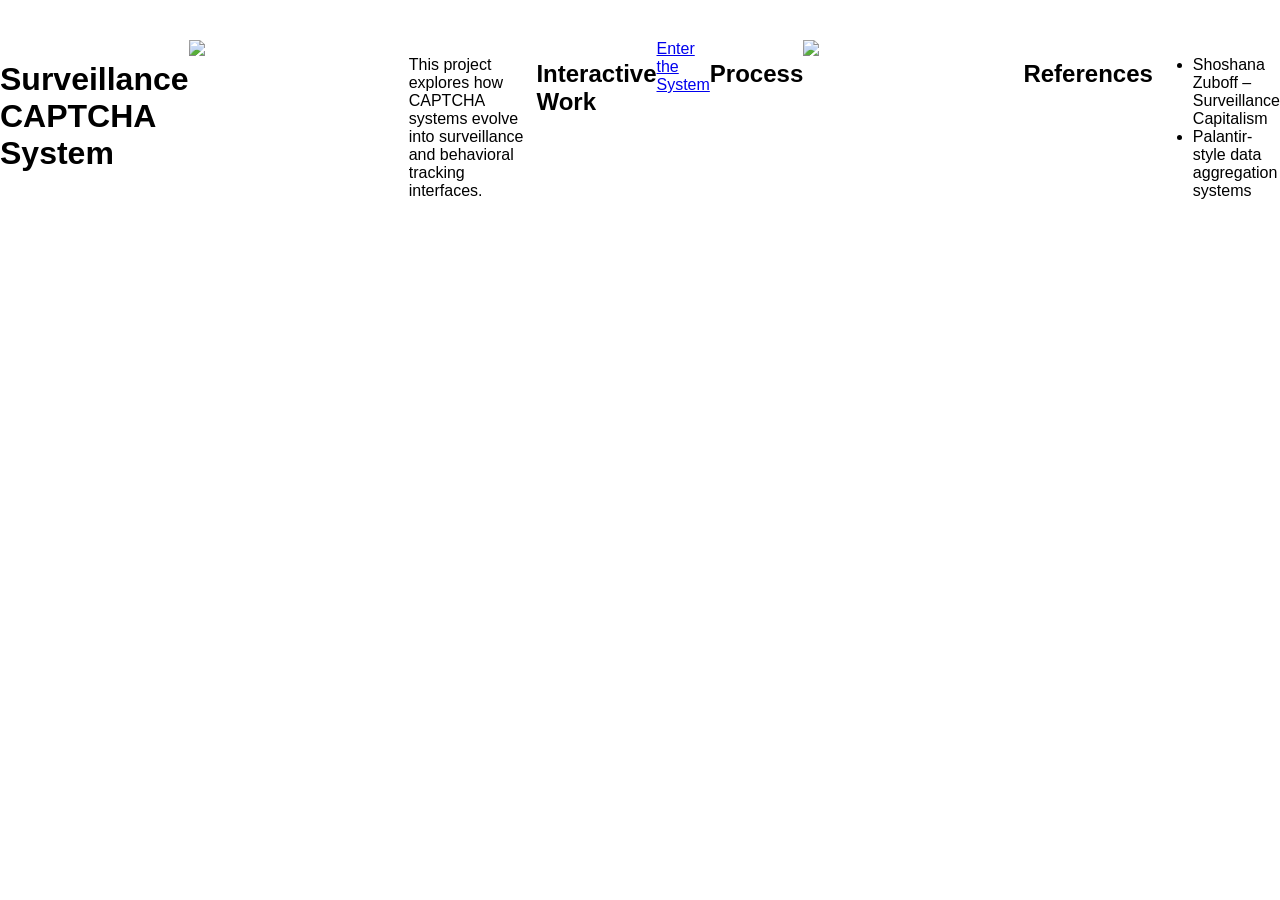
==== index.html @ 86948903 "fix file structure for pages" ====
<!DOCTYPE html>
<html>
<head>
  <title>Surveillance CAPTCHA System</title>
  <link rel="stylesheet" href="style.css">
</head>
<body>

<h1>Surveillance CAPTCHA System</h1>

<img src="images/screenshots/stage4.png" style="width:100%;">

<p>
This project explores how CAPTCHA systems evolve into surveillance and behavioral tracking interfaces.
</p>

<h2>Interactive Work</h2>

<a href="captcha.html">Enter the System</a>

<h2>Process</h2>
<img src="images/screenshots/process.png" style="width:100%;">

<h2>References</h2>
<ul>
<li>Shoshana Zuboff – Surveillance Capitalism</li>
<li>Palantir-style data aggregation systems</li>
</ul>

</body>
</html>
---- style.css ----
body {
  margin: 0;
  font-family: Arial;
  display: flex;
  justify-content: center;
  padding: 40px 0;
}

.captcha-box {
  width: 420px;
  min-height: 500px;
  background: white;
  border: 1px solid #ccc;
  padding: 20px;
}

.title { background:#1a73e8;color:white;padding:15px;margin:-20px -20px 20px; }

.grid { display:grid; grid-template-columns:repeat(3,1fr); gap:4px; }

.tile { aspect-ratio:1/1; background-size:cover; border:2px solid transparent; cursor:pointer; }

.tile.selected { border:2px solid #1a73e8; }

button { margin-top:10px; float:right; }

.hidden { display:none; }

.camera-section { margin-top:20px; text-align:center; }

.end-screen { font-family: monospace; white-space: pre-wrap; }
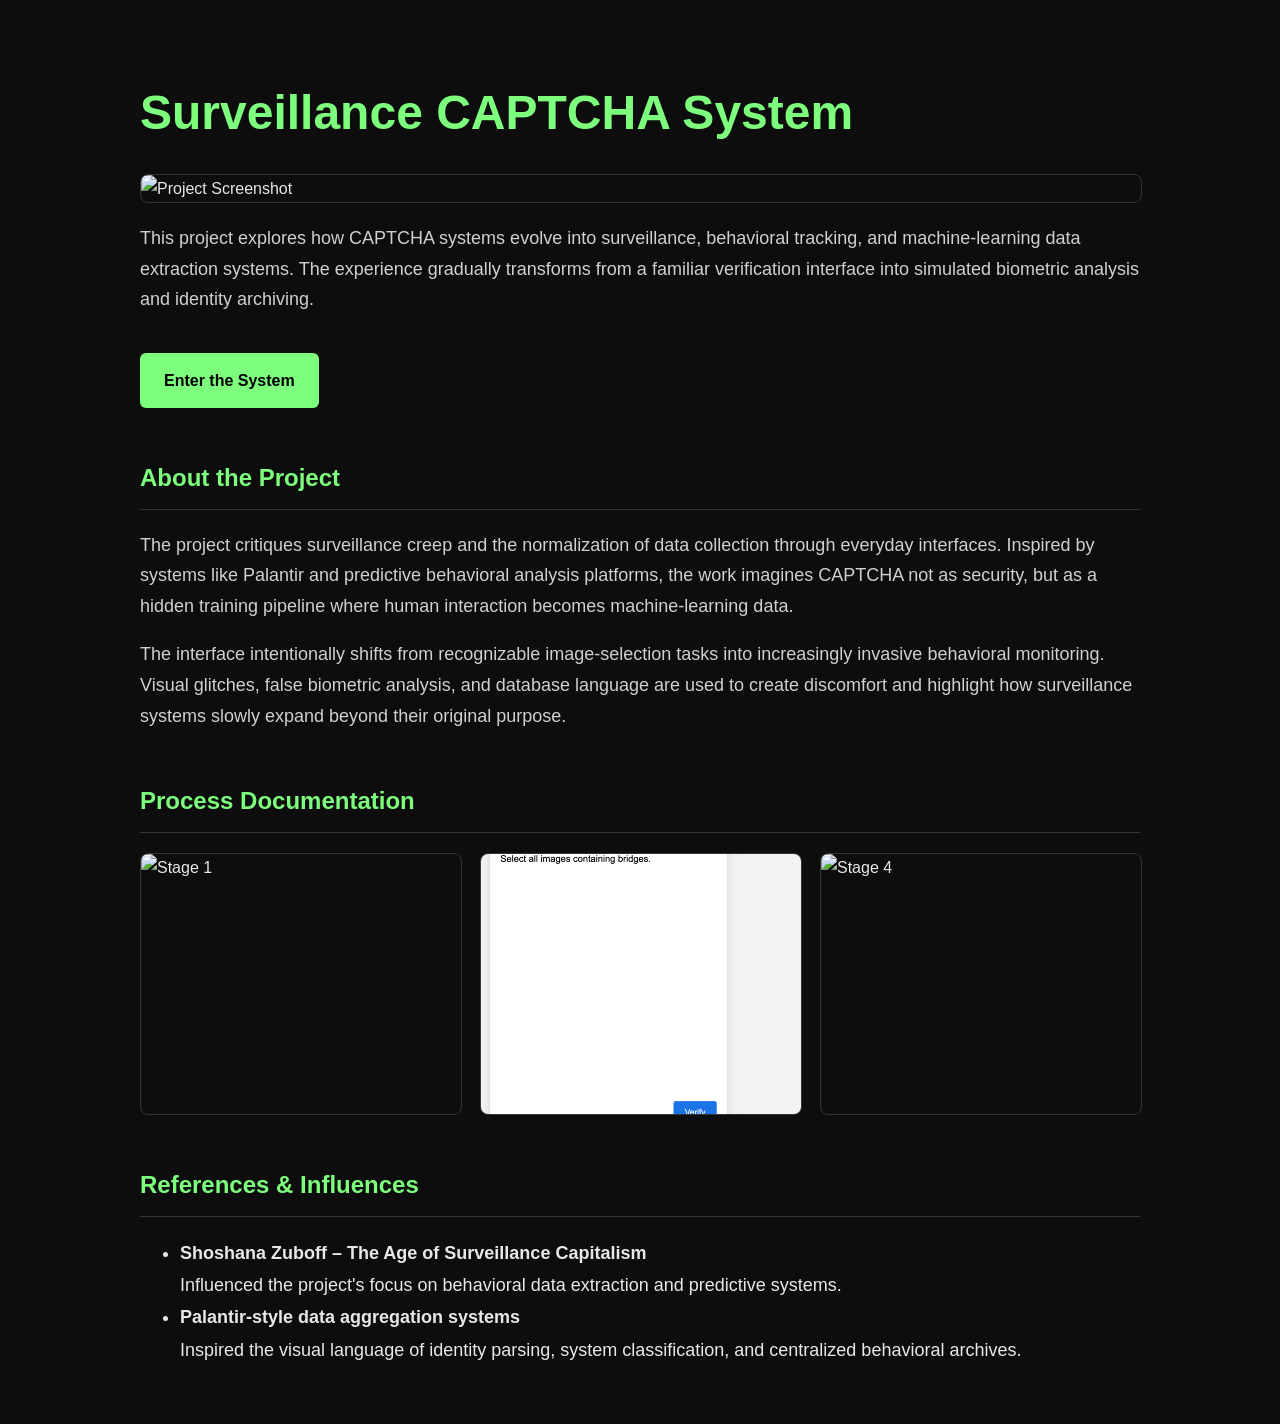
==== commit 283facd2: "Update index.html" ====
--- a/index.html
+++ b/index.html
@@ -1,31 +1,181 @@
+
 <!DOCTYPE html>
-<html>
+<html lang="en">
 <head>
+  <meta charset="UTF-8" />
+  <meta name="viewport" content="width=device-width, initial-scale=1.0" />
   <title>Surveillance CAPTCHA System</title>
-  <link rel="stylesheet" href="style.css">
+
+  <style>
+
+    body {
+      margin: 0;
+      font-family: Arial, Helvetica, sans-serif;
+      background: #0d0d0d;
+      color: #e8e8e8;
+      line-height: 1.7;
+    }
+
+    .container {
+      width: 90%;
+      max-width: 1000px;
+      margin: auto;
+      padding: 40px 0;
+    }
+
+    h1 {
+      font-size: 48px;
+      margin-bottom: 20px;
+      color: #7dff7d;
+    }
+
+    h2 {
+      margin-top: 50px;
+      color: #7dff7d;
+      border-bottom: 1px solid #333;
+      padding-bottom: 10px;
+    }
+
+    p {
+      font-size: 18px;
+      color: #d0d0d0;
+    }
+
+    img {
+      width: 100%;
+      height: auto;
+      display: block;
+      border-radius: 8px;
+      margin-top: 20px;
+      margin-bottom: 20px;
+      border: 1px solid #333;
+    }
+
+    .hero-image {
+      max-height: 650px;
+      object-fit: cover;
+    }
+
+    .button {
+      display: inline-block;
+      margin-top: 20px;
+      padding: 14px 24px;
+      background: #7dff7d;
+      color: black;
+      text-decoration: none;
+      font-weight: bold;
+      border-radius: 6px;
+      transition: 0.2s;
+    }
+
+    .button:hover {
+      opacity: 0.9;
+    }
+
+    .gallery {
+      display: grid;
+      grid-template-columns: repeat(auto-fit, minmax(280px, 1fr));
+      gap: 20px;
+      margin-top: 20px;
+    }
+
+    .gallery img {
+      margin: 0;
+      height: 260px;
+      object-fit: cover;
+    }
+
+    ul {
+      font-size: 18px;
+      line-height: 1.8;
+    }
+
+    @media (max-width: 700px) {
+
+      h1 {
+        font-size: 34px;
+      }
+
+      p,
+      ul {
+        font-size: 16px;
+      }
+
+      .gallery img {
+        height: auto;
+      }
+    }
+
+  </style>
 </head>
 <body>
 
-<h1>Surveillance CAPTCHA System</h1>
+<div class="container">
 
-<img src="images/screenshots/stage4.png" style="width:100%;">
+  <h1>Surveillance CAPTCHA System</h1>
 
-<p>
-This project explores how CAPTCHA systems evolve into surveillance and behavioral tracking interfaces.
-</p>
+  <img
+    src="images/screenshots/stage4.png"
+    alt="Project Screenshot"
+    class="hero-image"
+  >
 
-<h2>Interactive Work</h2>
+  <p>
+    This project explores how CAPTCHA systems evolve into surveillance,
+    behavioral tracking, and machine-learning data extraction systems.
+    The experience gradually transforms from a familiar verification interface
+    into simulated biometric analysis and identity archiving.
+  </p>
 
-<a href="captcha.html">Enter the System</a>
+  <a href="captcha.html" class="button">
+    Enter the System
+  </a>
 
-<h2>Process</h2>
-<img src="images/screenshots/process.png" style="width:100%;">
+  <h2>About the Project</h2>
 
-<h2>References</h2>
-<ul>
-<li>Shoshana Zuboff – Surveillance Capitalism</li>
-<li>Palantir-style data aggregation systems</li>
-</ul>
+  <p>
+    The project critiques surveillance creep and the normalization of data collection
+    through everyday interfaces. Inspired by systems like Palantir and predictive
+    behavioral analysis platforms, the work imagines CAPTCHA not as security,
+    but as a hidden training pipeline where human interaction becomes machine-learning data.
+  </p>
+
+  <p>
+    The interface intentionally shifts from recognizable image-selection tasks into
+    increasingly invasive behavioral monitoring. Visual glitches, false biometric analysis,
+    and database language are used to create discomfort and highlight how surveillance systems
+    slowly expand beyond their original purpose.
+  </p>
+
+  <h2>Process Documentation</h2>
+
+  <div class="gallery">
+
+    <img src="images/screenshots/stage1.png" alt="Stage 1">
+
+    <img src="images/screenshots/process.png" alt="Process">
+
+    <img src="images/screenshots/stage4.png" alt="Stage 4">
+
+  </div>
+
+  <h2>References & Influences</h2>
+
+  <ul>
+    <li>
+      <strong>Shoshana Zuboff – The Age of Surveillance Capitalism</strong><br>
+      Influenced the project's focus on behavioral data extraction and predictive systems.
+    </li>
+
+    <li>
+      <strong>Palantir-style data aggregation systems</strong><br>
+      Inspired the visual language of identity parsing, system classification,
+      and centralized behavioral archives.
+    </li>
+  </ul>
+
+</div>
 
 </body>
 </html>
+
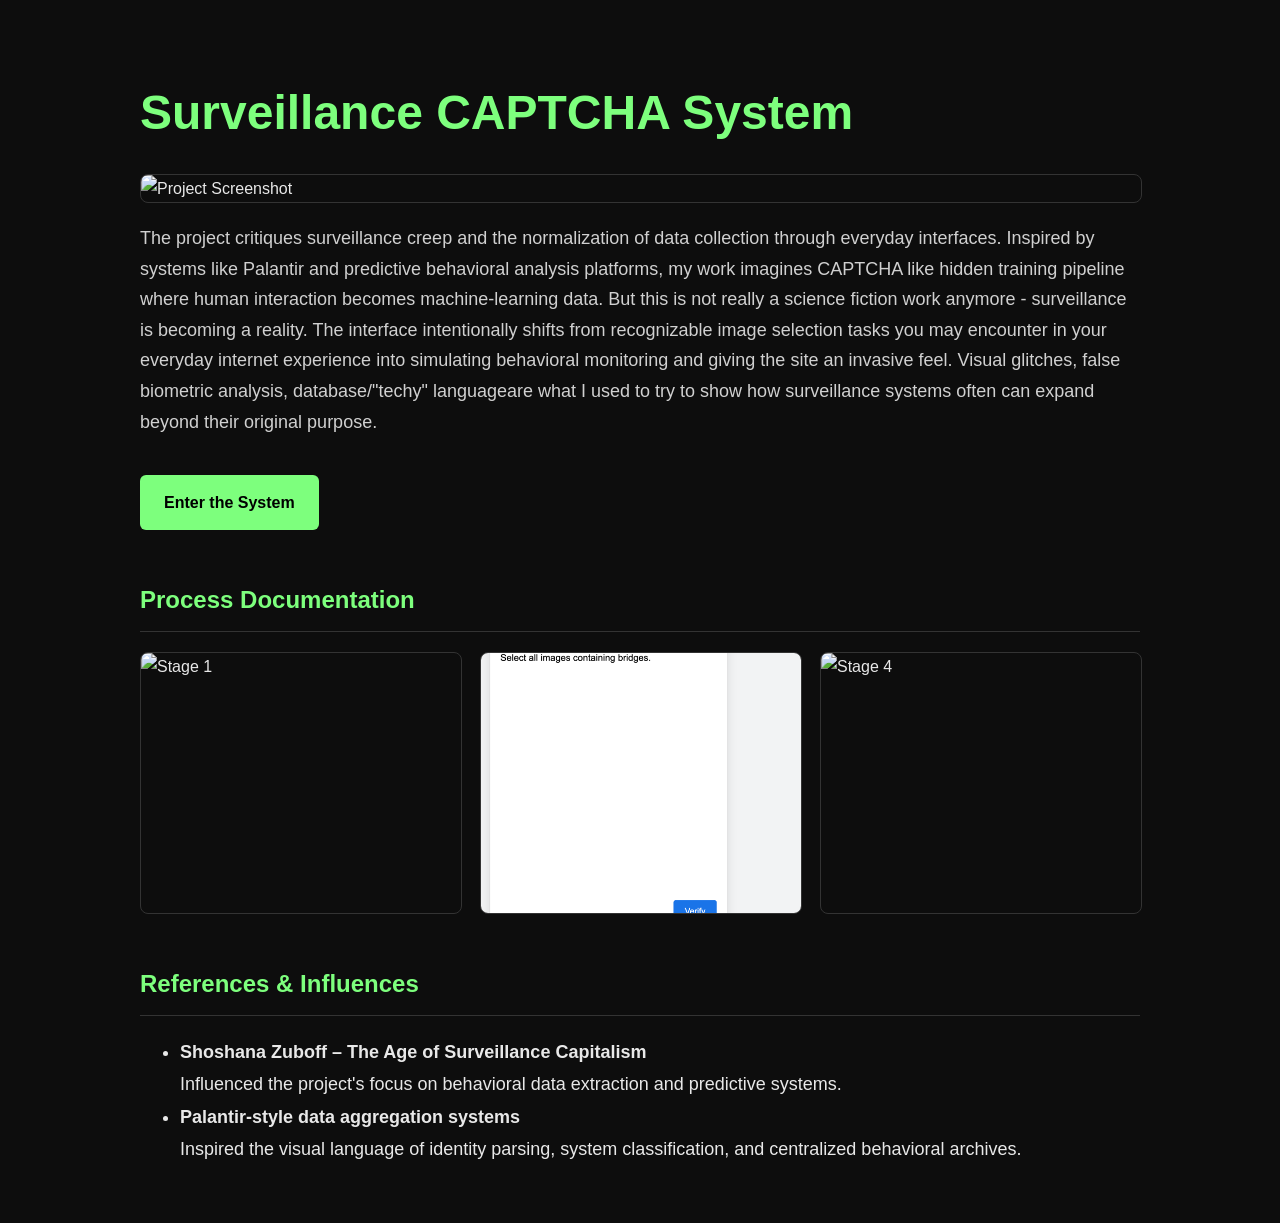
==== commit 383eeb7d: "Update index.html project description text" ====
--- a/index.html
+++ b/index.html
@@ -121,31 +121,19 @@
   >
 
   <p>
-    This project explores how CAPTCHA systems evolve into surveillance,
-    behavioral tracking, and machine-learning data extraction systems.
-    The experience gradually transforms from a familiar verification interface
-    into simulated biometric analysis and identity archiving.
+The project critiques surveillance creep and the normalization of data collection through everyday interfaces. Inspired by systems like Palantir 
+    and predictive behavioral analysis platforms, my work imagines CAPTCHA like hidden training pipeline where 
+    human interaction becomes machine-learning data. But this is not really a science fiction work anymore - surveillance is becoming a reality.
+The interface intentionally shifts from recognizable image selection tasks you may encounter in your everyday internet experience into
+simulating behavioral monitoring and giving the site an invasive feel. Visual glitches, false biometric analysis,
+database/"techy" languageare what I used to try to show how surveillance systems often can expand beyond their original purpose.
   </p>
 
   <a href="captcha.html" class="button">
     Enter the System
   </a>
 
-  <h2>About the Project</h2>
 
-  <p>
-    The project critiques surveillance creep and the normalization of data collection
-    through everyday interfaces. Inspired by systems like Palantir and predictive
-    behavioral analysis platforms, the work imagines CAPTCHA not as security,
-    but as a hidden training pipeline where human interaction becomes machine-learning data.
-  </p>
-
-  <p>
-    The interface intentionally shifts from recognizable image-selection tasks into
-    increasingly invasive behavioral monitoring. Visual glitches, false biometric analysis,
-    and database language are used to create discomfort and highlight how surveillance systems
-    slowly expand beyond their original purpose.
-  </p>
 
   <h2>Process Documentation</h2>
 
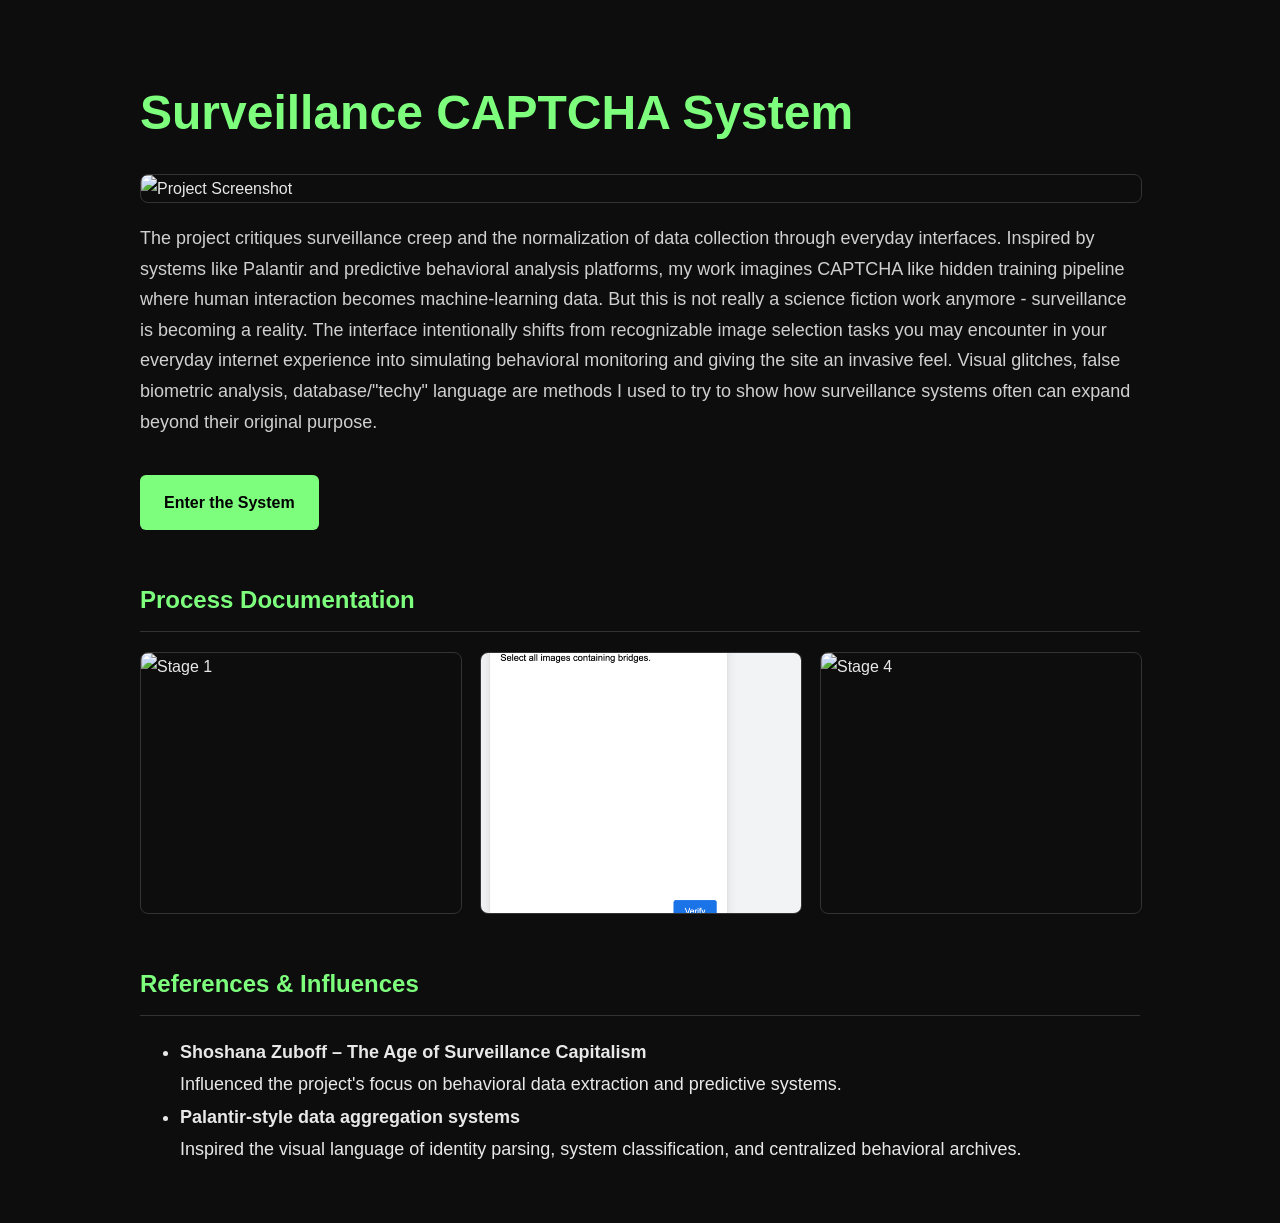
==== commit 561bbfa3: "Update index.html" ====
--- a/index.html
+++ b/index.html
@@ -126,7 +126,7 @@
     human interaction becomes machine-learning data. But this is not really a science fiction work anymore - surveillance is becoming a reality.
 The interface intentionally shifts from recognizable image selection tasks you may encounter in your everyday internet experience into
 simulating behavioral monitoring and giving the site an invasive feel. Visual glitches, false biometric analysis,
-database/"techy" languageare what I used to try to show how surveillance systems often can expand beyond their original purpose.
+database/"techy" language are methods I used to try to show how surveillance systems often can expand beyond their original purpose.
   </p>
 
   <a href="captcha.html" class="button">
